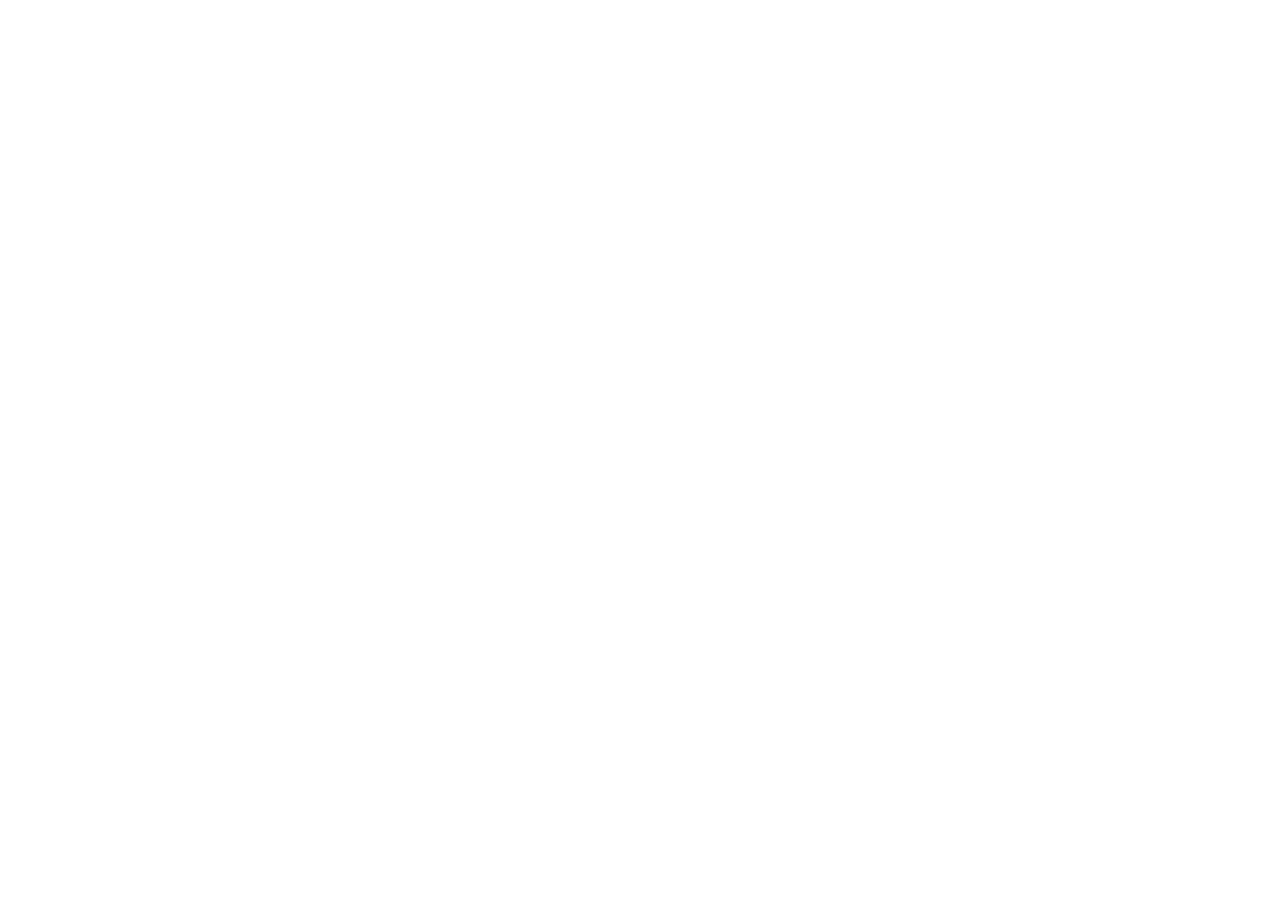
==== index.html @ 1695bd29 "criei os arquivos" ====
<!DOCTYPE html>
<html lang="pt-br">
<head>
    <meta charset="UTF-8">
    <meta name="viewport" content="width=device-width, initial-scale=1.0">
    <link rel="shortcut icon" href="favicon.ico" type="image/x-icon">
    <link rel="stylesheet" href="estilo/style.css">
    <title>Projeto Redes Sociais</title>
</head>
<body>
    
</body>
</html>
---- estilo/style.css ----
@charset "UTF-8";
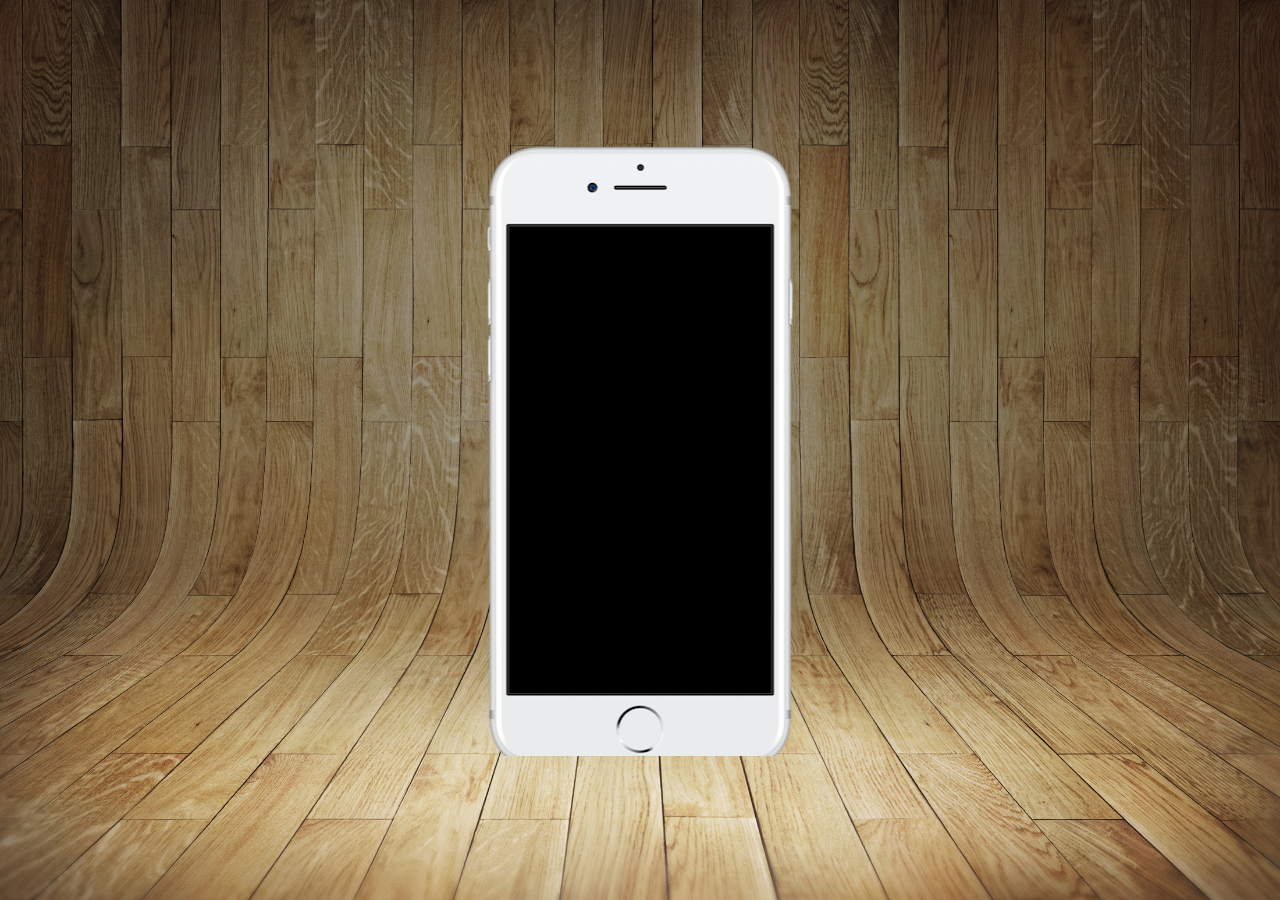
==== commit aeb46c06: "interface feita" ====
--- a/index.html
+++ b/index.html
@@ -8,6 +8,13 @@
     <title>Projeto Redes Sociais</title>
 </head>
 <body>
-    
+    <main>
+        <section id="telefone">
+
+        </section>
+        <section id="redes-sociais">
+
+        </section>
+    </main>
 </body>
 </html>--- a/estilo/style.css
+++ b/estilo/style.css
@@ -1 +1,31 @@
-@charset "UTF-8";+@charset "UTF-8";
+
+* {
+    margin: 0px;
+    padding: 0px;
+    font-family: Arial, Helvetica, sans-serif;
+}
+
+html, body {
+    height: 100vh;
+    width: 100vw;
+}
+
+body {
+    background: url('../imagens/fundo-madeira.jpg') no-repeat top center / cover fixed;
+}
+
+main {
+    position: relative;
+    height: 100vh;
+}
+
+section#telefone {
+    position: absolute;
+    top: 50%;
+    left: 50%;
+    transform: translate(-50%, -50%);
+    height: 612px;
+    width: 311px;
+    background: url('../imagens/frame-iphone.png') no-repeat;
+}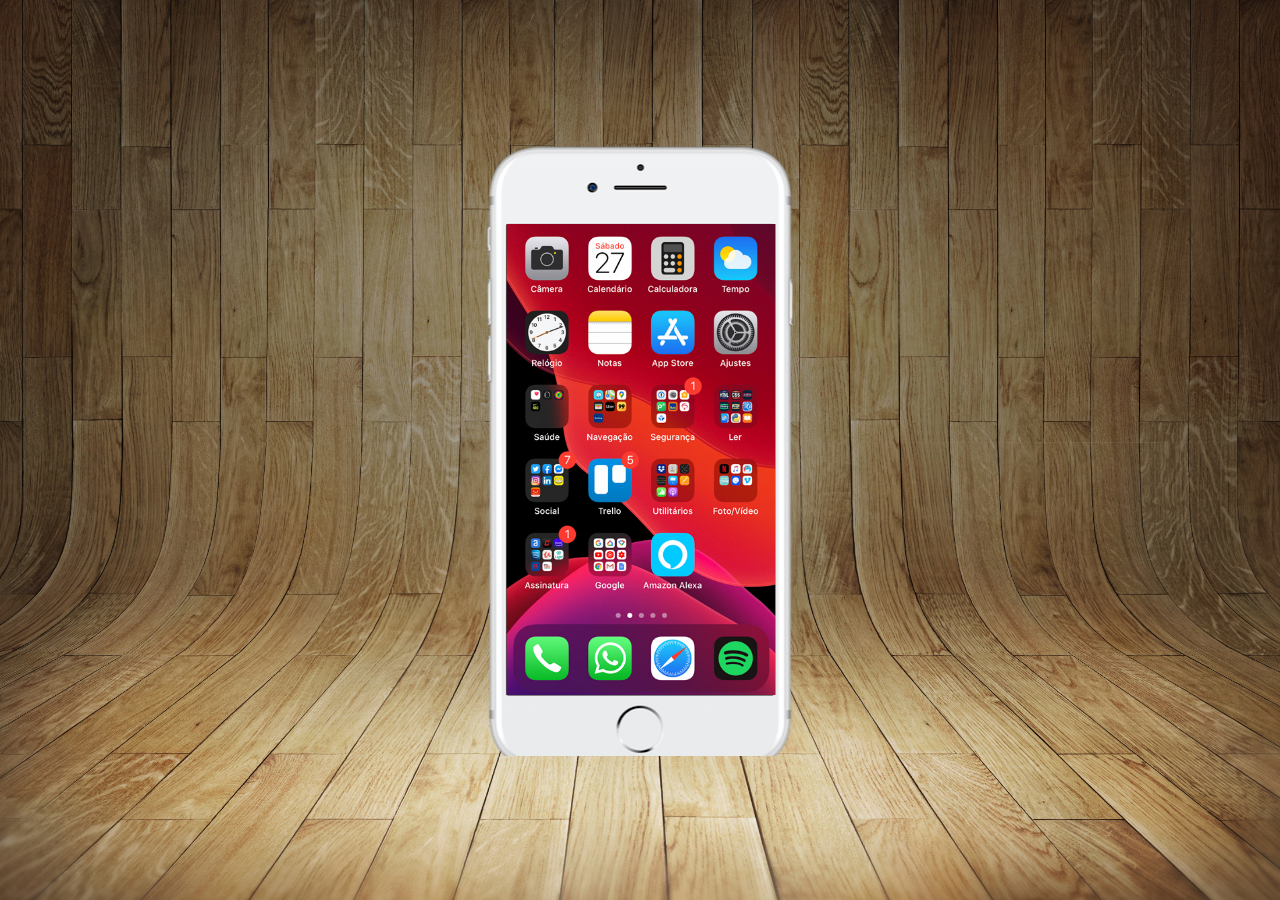
==== commit e6fe3d22: "criei a tela home" ====
--- a/index.html
+++ b/index.html
@@ -10,7 +10,7 @@
 <body>
     <main>
         <section id="telefone">
-
+            <iframe src="home.html" name="tela"  id="tela" frameborder="0"></iframe>
         </section>
         <section id="redes-sociais">
 
--- a/estilo/style.css
+++ b/estilo/style.css
@@ -28,4 +28,12 @@
     height: 612px;
     width: 311px;
     background: url('../imagens/frame-iphone.png') no-repeat;
+}
+
+iframe#tela {
+    position: relative;
+    top: 80px;
+    left: 22px;
+    width: 269px;
+    height: 471px;
 }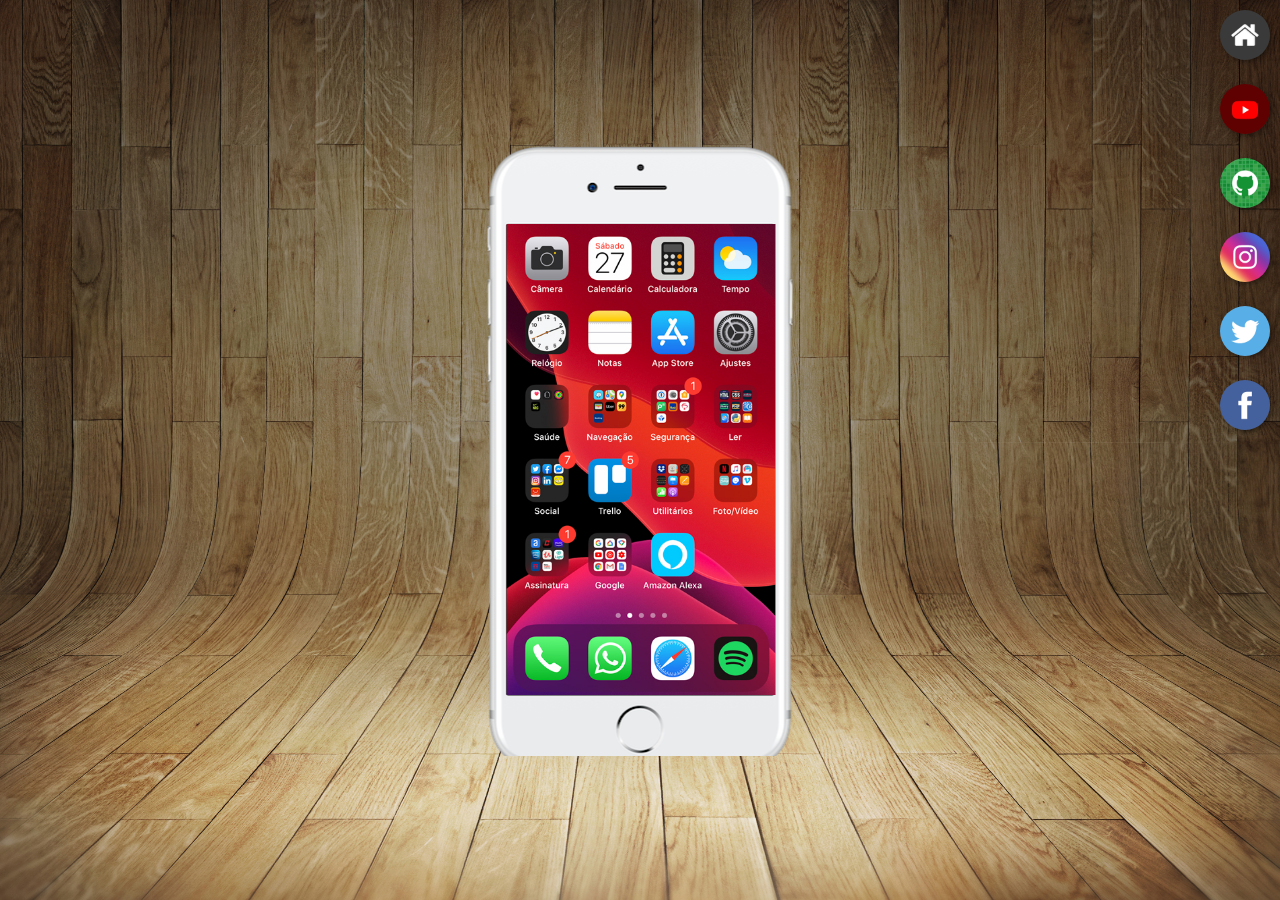
==== commit 5b4af2e3: "criação de botões" ====
--- a/index.html
+++ b/index.html
@@ -10,10 +10,17 @@
 <body>
     <main>
         <section id="telefone">
-            <iframe src="home.html" name="tela"  id="tela" frameborder="0"></iframe>
+            <iframe src="home.html" name="tela"  id="tela" frameborder="0">
+                <p>Seu navegador não é compatível com isso.</p>
+            </iframe>
         </section>
         <section id="redes-sociais">
-
+            <a href="#" target="tela"><img src="imagens/logo-home.jpg" alt="Home"></a><br>
+            <a href="#" target="tela"><img src="imagens/logo-youtube.jpg" alt="YouTube"></a><br>
+            <a href="#" target="tela"><img src="imagens/logo-github.jpg" alt="GitHub"></a><br>
+            <a href="#" target="tela"><img src="imagens/logo-instagram.jpg" alt="Instagram"></a><br>
+            <a href="#" target="tela"><img src="imagens/logo-twitter.jpg" alt="Twitter"></a><br>
+            <a href="#" target="tela"><img src="imagens/logo-facebook.jpg" alt="Facebook"></a>
         </section>
     </main>
 </body>
--- a/estilo/style.css
+++ b/estilo/style.css
@@ -36,4 +36,23 @@
     left: 22px;
     width: 269px;
     height: 471px;
+}
+
+section#redes-sociais {
+    text-align: right;
+}
+
+section#redes-sociais img {
+    width: 50px;
+    margin: 10px;
+    border-radius: 50%;
+    box-shadow: 2px 2px 5px rgba(0, 0, 0, 0.400);
+    box-sizing: border-box;
+}
+
+section#redes-sociais img:hover {
+    border: 2px solid rgba(255, 255, 255, 0.637);
+    transform: translate(-3px, -3px);
+    box-shadow: 5px 5px 10px rgba(0, 0, 0, 0.623);
+    transition: transform 0.3s, border 1s;
 }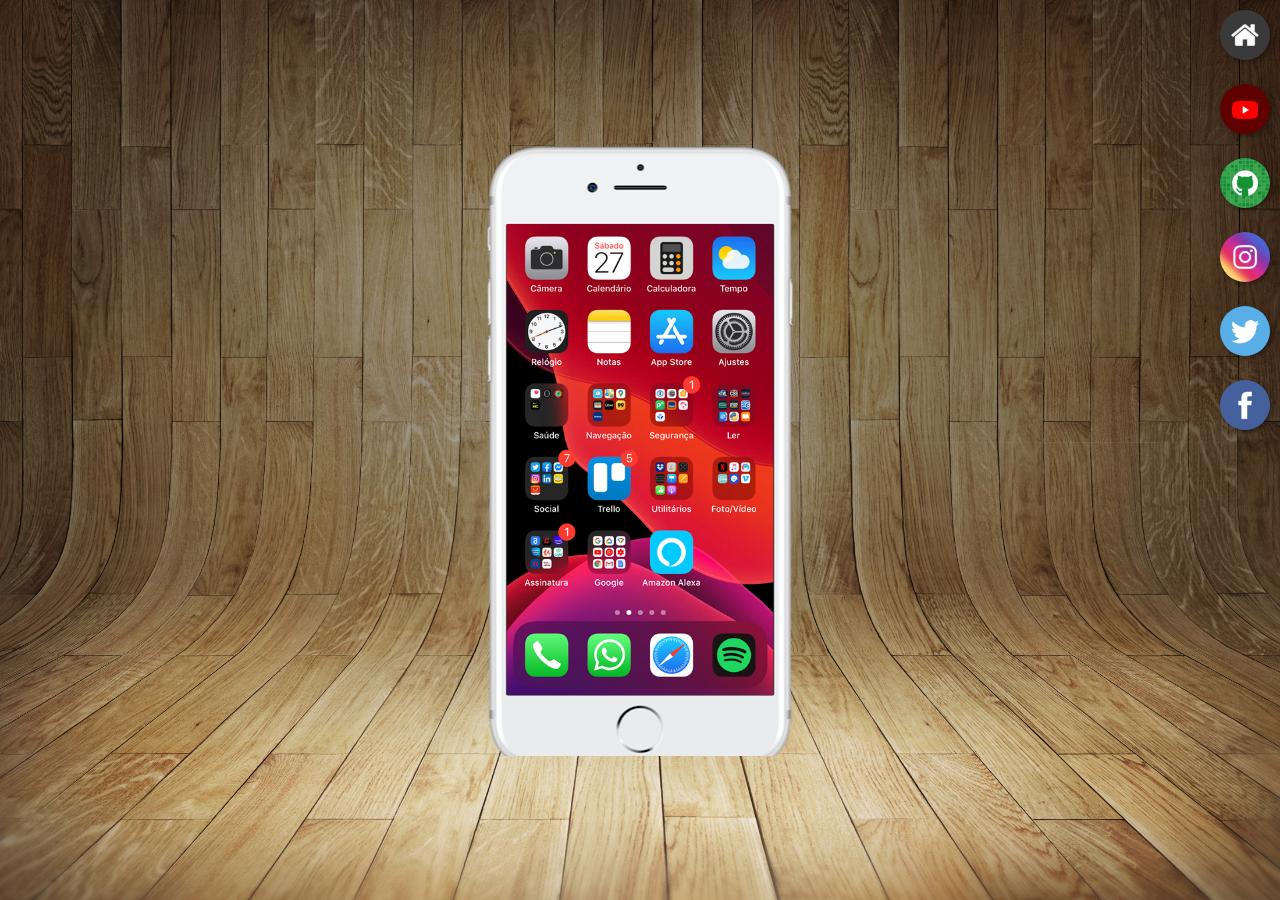
==== commit a5650f36: "Projeto concluido" ====
--- a/index.html
+++ b/index.html
@@ -4,7 +4,7 @@
     <meta charset="UTF-8">
     <meta name="viewport" content="width=device-width, initial-scale=1.0">
     <link rel="shortcut icon" href="favicon.ico" type="image/x-icon">
-    <link rel="stylesheet" href="estilo/style.css">
+    <link rel="stylesheet" href="estilos/style.css">
     <title>Projeto Redes Sociais</title>
 </head>
 <body>
@@ -15,12 +15,12 @@
             </iframe>
         </section>
         <section id="redes-sociais">
-            <a href="#" target="tela"><img src="imagens/logo-home.jpg" alt="Home"></a><br>
-            <a href="#" target="tela"><img src="imagens/logo-youtube.jpg" alt="YouTube"></a><br>
-            <a href="#" target="tela"><img src="imagens/logo-github.jpg" alt="GitHub"></a><br>
-            <a href="#" target="tela"><img src="imagens/logo-instagram.jpg" alt="Instagram"></a><br>
-            <a href="#" target="tela"><img src="imagens/logo-twitter.jpg" alt="Twitter"></a><br>
-            <a href="#" target="tela"><img src="imagens/logo-facebook.jpg" alt="Facebook"></a>
+            <a href="home.html" target="tela"><img src="imagens/logo-home.jpg" alt="Home"></a><br>
+            <a href="youtube.html" target="tela"><img src="imagens/logo-youtube.jpg" alt="YouTube"></a><br>
+            <a href="github.html" target="tela"><img src="imagens/logo-github.jpg" alt="GitHub"></a><br>
+            <a href="instagram.html" target="tela"><img src="imagens/logo-instagram.jpg" alt="Instagram"></a><br>
+            <a href="twitter.html" target="tela"><img src="imagens/logo-twitter.jpg" alt="Twitter"></a><br>
+            <a href="facebook.html" target="tela"><img src="imagens/logo-facebook.jpg" alt="Facebook"></a>
         </section>
     </main>
 </body>
--- a/estilos/style.css
+++ b/estilos/style.css
@@ -0,0 +1,58 @@
+@charset "UTF-8";
+
+* {
+    margin: 0px;
+    padding: 0px;
+    font-family: Arial, Helvetica, sans-serif;
+}
+
+html, body {
+    height: 100vh;
+    width: 100vw;
+}
+
+body {
+    background: url('../imagens/fundo-madeira.jpg') no-repeat top center / cover fixed;
+}
+
+main {
+    position: relative;
+    height: 100vh;
+}
+
+section#telefone {
+    position: absolute;
+    top: 50%;
+    left: 50%;
+    transform: translate(-50%, -50%);
+    height: 612px;
+    width: 311px;
+    background: url('../imagens/frame-iphone.png') no-repeat;
+}
+
+iframe#tela {
+    position: relative;
+    top: 80px;
+    left: 22px;
+    width: 267px;
+    height: 471px;
+}
+
+section#redes-sociais {
+    text-align: right;
+}
+
+section#redes-sociais img {
+    width: 50px;
+    margin: 10px;
+    border-radius: 50%;
+    box-shadow: 2px 2px 5px rgba(0, 0, 0, 0.400);
+    box-sizing: border-box;
+}
+
+section#redes-sociais img:hover {
+    border: 2px solid rgba(255, 255, 255, 0.637);
+    transform: translate(-3px, -3px);
+    box-shadow: 5px 5px 10px rgba(0, 0, 0, 0.623);
+    transition: transform 0.3s, border 1s;
+}